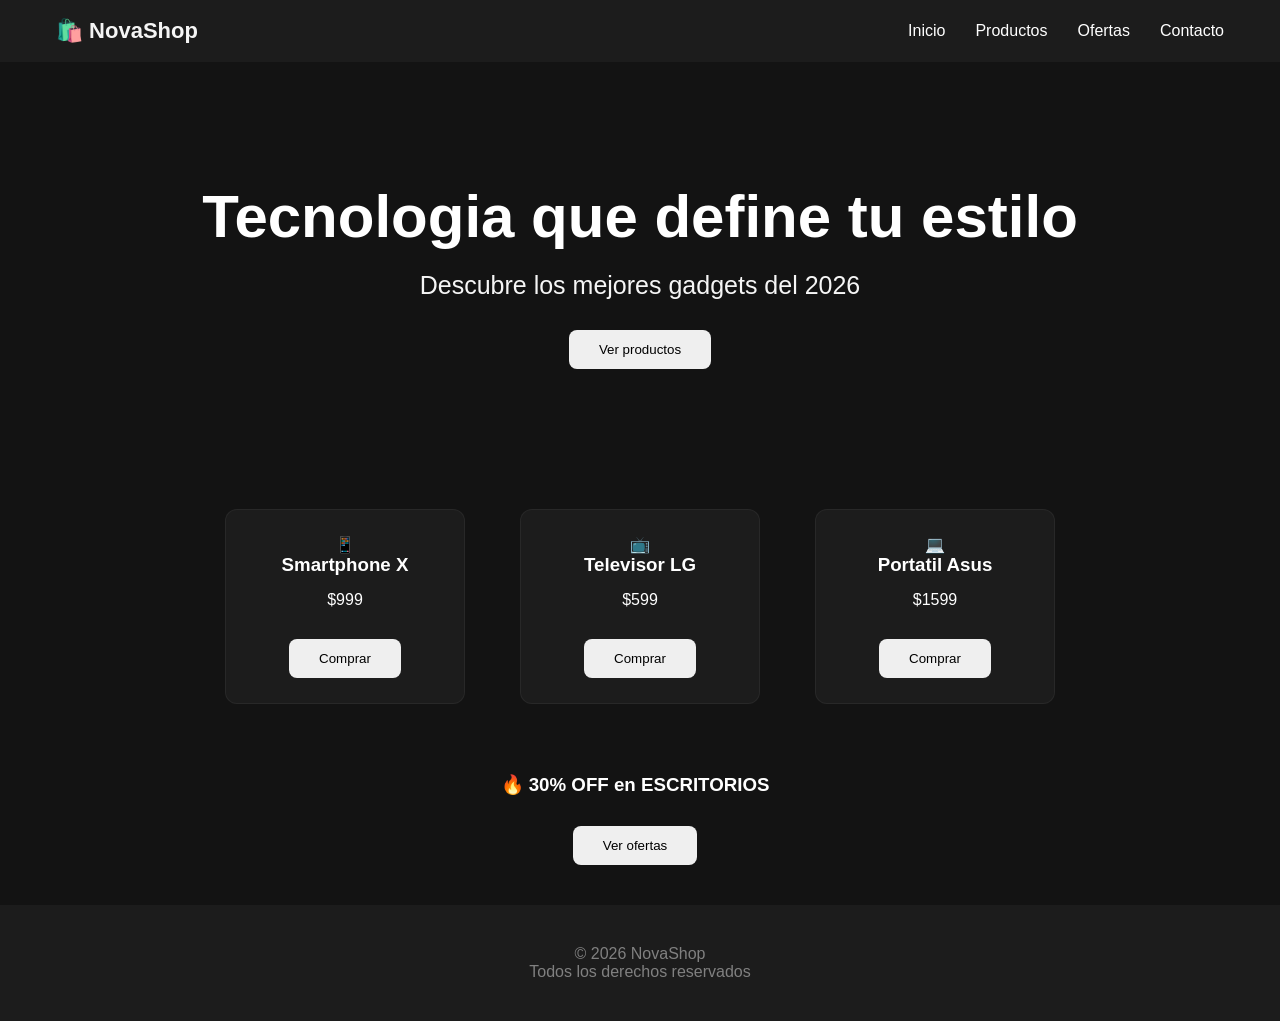
==== src/NovaShop/index.html @ a648fef4 "Add files via upload" ====
<!DOCTYPE html>
<html>
    <head>
        <title>NovaShop</title>
        <link rel="stylesheet" href="styles.css">
    </head>
    <body>
        <header class="navbar">
            <div class="logo">🛍️ NovaShop</div>
            
            <nav class="links">
                <a href="#">Inicio</a>
                <a href="#">Productos</a>
                <a href="#">Ofertas</a>
                <a href="#">Contacto</a>
            </nav>
        </header>

            <section class="hero">
                <h1>Tecnologia que define tu estilo</h1>
                <p>Descubre los mejores gadgets del 2026</p>
                <button>Ver productos</button>
            </section>
            
            <section class="cards">
                <div class="card">
                    <p>📱</p>
                    <h3>Smartphone X</h3>
                    <p>$999</p>
                    <button>Comprar</button>
                </div>

                <div class="card">
                    <p>📺</p>
                    <h3>Televisor LG</h3>
                    <p>$599</p>
                    <button>Comprar</button>
                </div>

                <div class="card">
                    <p>💻</p>
                    <h3>Portatil Asus</h3>
                    <p>$1599</p>
                    <button>Comprar</button>
                </div>
            </section>

            <section class="promo">
                <h3>🔥 30% OFF en ESCRITORIOS</h3>
                <button>Ver ofertas</button>
            </section>

            <footer>
                <p>© 2026 NovaShop</p>
                <p>Todos los derechos reservados</p>
            </footer>
    </body>
</html>
---- src/NovaShop/styles.css ----
* {
    margin: 0;
    padding: 0;
    box-sizing: border-box;
}

body {
    font-family: Arial, sans-serif;
    background: #131313;
    color: white;
}

.navbar {
    display: flex;
    justify-content: space-between;
    align-items: center;
    padding: 18px 56px;
    background: #1c1c1c;
}

.logo {
    color: whitesmoke;
    font-size: 22px;
    font-weight: Bold;
    transition: 0.3s;
}

.logo:hover {
    color: red;
}



.links {
    display: flex;
    gap: 30px;
}

.links a{
    text-decoration: none;
    color: white;
    transition: 0.3s;
}

.links a:hover {
    color: Red;
}

.hero {
    text-align: center;
    padding: 120px 20px 80px;
    margin: auto;
}

.hero h1 {
    font-size: 60px;
    color: white;
    margin-bottom: 20px;
}

.hero p {
    font-size: 25px;
    color: whitesmoke;
}

button {
    margin-top: 30px;
    padding: 12px 30px;
    border-radius: 8px;
    border: none;
    color: black;
    cursor: pointer;
    transition: 0.3s;
}

button:hover {
    background: red;
}

.cards {
    display: flex;
    justify-content: center;
    gap: 55px;
    padding: 60px 20px;
}

.card p {
    margin-top: 15px;
}
.card {
    background: #1c1c1c;
    padding: 10px 25px 25px 25px;
    width: 240px;
    border-radius: 12px;
    text-align: center;
    transition: 0.3s;
    border: 1px solid rgba(255,255,255,0.05);
}

.card:hover {
    transform: translateY(-5px);
    border-color: red;
}

.promo {
    padding: 10px 20px 40px 10px;
    text-align: center;
}

footer {
    text-align: center;
    padding: 40px;
    background: #1c1c1c;
    color: gray;
}
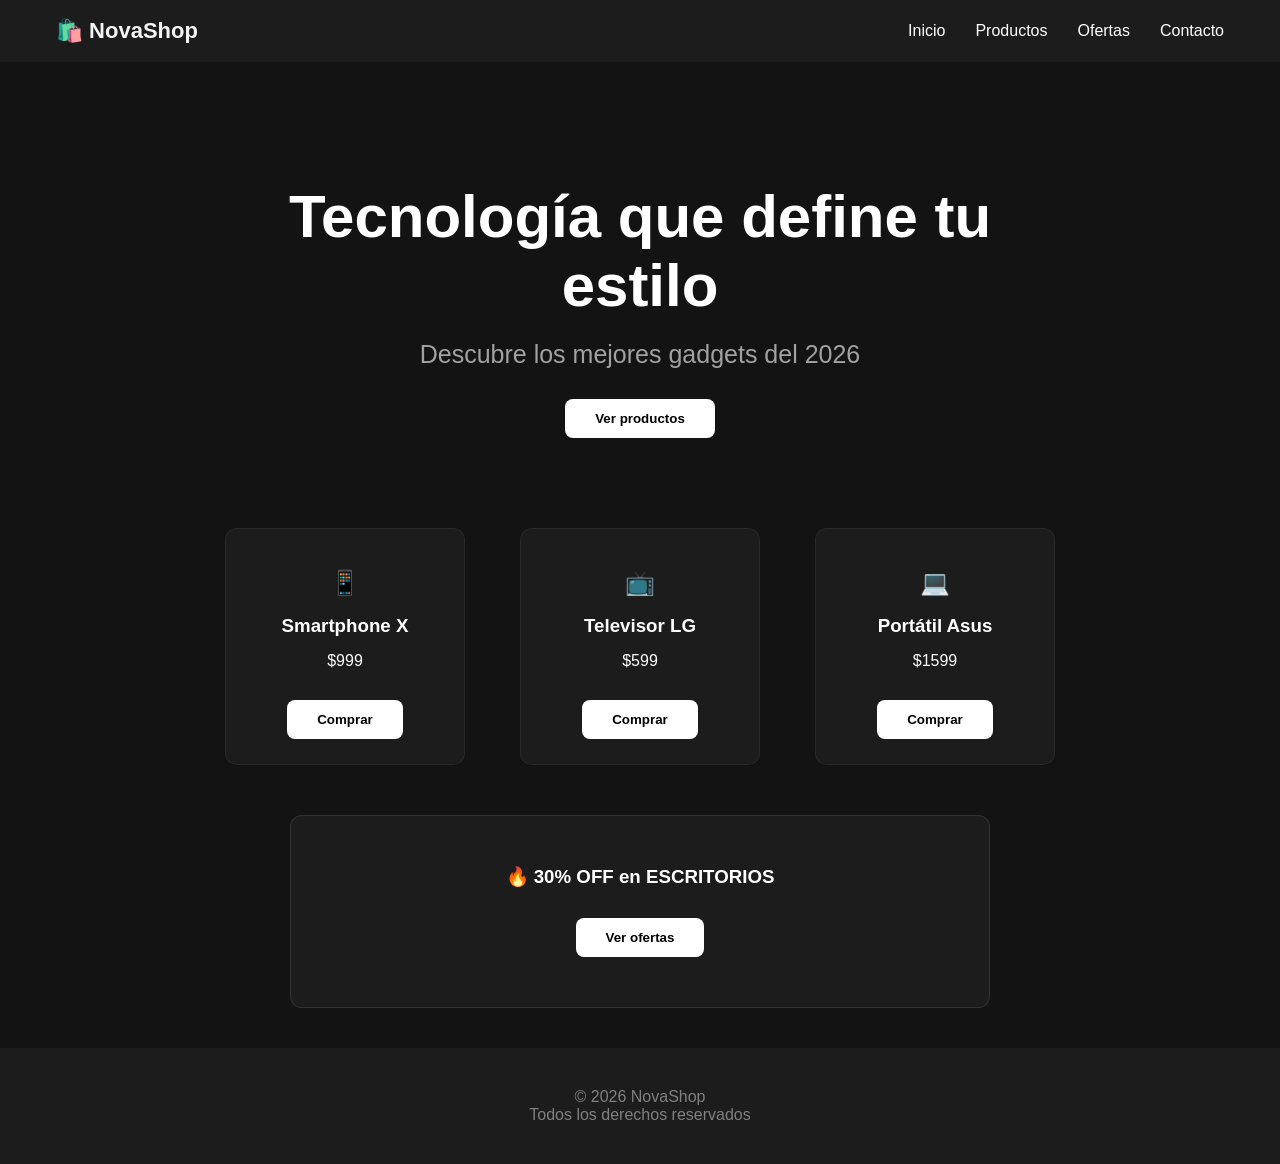
==== commit cbd2143b: "Add files via upload" ====
--- a/src/NovaShop/index.html
+++ b/src/NovaShop/index.html
@@ -9,37 +9,37 @@
             <div class="logo">🛍️ NovaShop</div>
             
             <nav class="links">
-                <a href="#">Inicio</a>
-                <a href="#">Productos</a>
-                <a href="#">Ofertas</a>
-                <a href="#">Contacto</a>
+                <a href="index.html">Inicio</a>
+                <a href="productos.html">Productos</a>
+                <a href="ofertas.html">Ofertas</a>
+                <a href="contacto.html">Contacto</a>
             </nav>
         </header>
-
+        <main>
             <section class="hero">
-                <h1>Tecnologia que define tu estilo</h1>
+                <h1>Tecnología que define tu estilo</h1>
                 <p>Descubre los mejores gadgets del 2026</p>
                 <button>Ver productos</button>
             </section>
             
             <section class="cards">
                 <div class="card">
-                    <p>📱</p>
+                    <p class="emojis">📱</p>
                     <h3>Smartphone X</h3>
                     <p>$999</p>
                     <button>Comprar</button>
                 </div>
 
                 <div class="card">
-                    <p>📺</p>
+                    <p class="emojis">📺</p>
                     <h3>Televisor LG</h3>
                     <p>$599</p>
                     <button>Comprar</button>
                 </div>
 
                 <div class="card">
-                    <p>💻</p>
-                    <h3>Portatil Asus</h3>
+                    <p class="emojis">💻</p>
+                    <h3>Portátil Asus</h3>
                     <p>$1599</p>
                     <button>Comprar</button>
                 </div>
@@ -49,10 +49,10 @@
                 <h3>🔥 30% OFF en ESCRITORIOS</h3>
                 <button>Ver ofertas</button>
             </section>
-
-            <footer>
+        </main>
+        <footer>
                 <p>© 2026 NovaShop</p>
                 <p>Todos los derechos reservados</p>
-            </footer>
+        </footer>
     </body>
 </html>
--- a/src/NovaShop/styles.css
+++ b/src/NovaShop/styles.css
@@ -1,3 +1,5 @@
+/* CSS del index.html */
+
 * {
     margin: 0;
     padding: 0;
@@ -21,15 +23,13 @@
 .logo {
     color: whitesmoke;
     font-size: 22px;
-    font-weight: Bold;
+    font-weight: bold;
     transition: 0.3s;
 }
 
 .logo:hover {
-    color: red;
-}
-
-
+    color: #ef4444;
+}
 
 .links {
     display: flex;
@@ -43,13 +43,14 @@
 }
 
 .links a:hover {
-    color: Red;
+    color: #ef4444;
 }
 
 .hero {
     text-align: center;
     padding: 120px 20px 80px;
     margin: auto;
+    max-width: 800px;
 }
 
 .hero h1 {
@@ -60,7 +61,7 @@
 
 .hero p {
     font-size: 25px;
-    color: whitesmoke;
+    color: #a1a1a1;
 }
 
 button {
@@ -71,17 +72,19 @@
     color: black;
     cursor: pointer;
     transition: 0.3s;
+    background: white;
+    font-weight: 600;
 }
 
 button:hover {
-    background: red;
+    background: #ef4444;
 }
 
 .cards {
     display: flex;
     justify-content: center;
     gap: 55px;
-    padding: 60px 20px;
+    padding: 10px 20px;
 }
 
 .card p {
@@ -89,22 +92,39 @@
 }
 .card {
     background: #1c1c1c;
-    padding: 10px 25px 25px 25px;
+    padding: 25px;
     width: 240px;
     border-radius: 12px;
     text-align: center;
     transition: 0.3s;
     border: 1px solid rgba(255,255,255,0.05);
+    cursor: pointer;
 }
 
 .card:hover {
     transform: translateY(-5px);
-    border-color: red;
+    border-color: #ef4444;
+}
+
+.emojis {
+    margin-bottom: 18px;
+    font-size: 24px;
 }
 
 .promo {
-    padding: 10px 20px 40px 10px;
-    text-align: center;
+    background: #1c1c1c;
+    border: 1px solid rgba(255,255,255,0.1);
+    padding: 50px;
+    text-align: center;
+    border-radius: 12px;
+    margin: 40px auto;
+    transition: 0.3s;
+    max-width: 700px;
+}
+
+.promo:hover {
+    transform: translateY(-5px);
+    border-color: #ef4444;
 }
 
 footer {
@@ -112,4 +132,93 @@
     padding: 40px;
     background: #1c1c1c;
     color: gray;
+}
+
+/* CSS del index.html */
+
+/* CSS del productos.html */
+
+.h1_productos {
+    text-align: center;
+    padding: 60px;
+    font-size: 55px;
+}
+
+.productos-grid {
+    display: flex;
+    flex-wrap: wrap;
+    justify-content: center;
+    gap: 60px;
+    padding: 40px;
+}
+
+.oferta {
+    background: black;
+    padding: 80px 40px;
+    text-align: center;
+    margin: 80px auto;
+    max-width: 900px;
+    border-radius: 16px;
+    position: relative;
+    overflow: hidden;
+}
+
+/* Glow rojo suave */
+.oferta::before {
+    content: "";
+    position: absolute;
+    inset: 0;
+    background: radial-gradient(circle, rgba(239,68,68,0.15), transparent 70%);
+    opacity: 0.6;
+}
+
+/* Para que el contenido quede encima */
+.oferta * {
+    position: relative;
+}
+
+/* Badge arriba */
+.badge {
+    color: #ef4444;
+    font-weight: bold;
+    margin-bottom: 15px;
+    letter-spacing: 2px;
+}
+
+/* Título grande */
+.oferta h2 {
+    font-size: 40px;
+    margin-bottom: 15px;
+}
+
+/* Descripción */
+.descripcion {
+    color: #a1a1a1;
+    font-size: 18px;
+    margin-bottom: 20px;
+}
+
+/* Precio antiguo */
+.precio-antiguo {
+    text-decoration: line-through;
+    color: gray;
+    margin-bottom: 5px;
+}
+
+/* Precio nuevo */
+.precio {
+    font-size: 40px;
+    font-weight: bold;
+    color: #ef4444;
+}
+
+/* Botón */
+.oferta button {
+    margin-top: 25px;
+    font-size: 18px;
+}
+
+.oferta button:hover {
+    background: #ef4444;
+    color: white;
 }
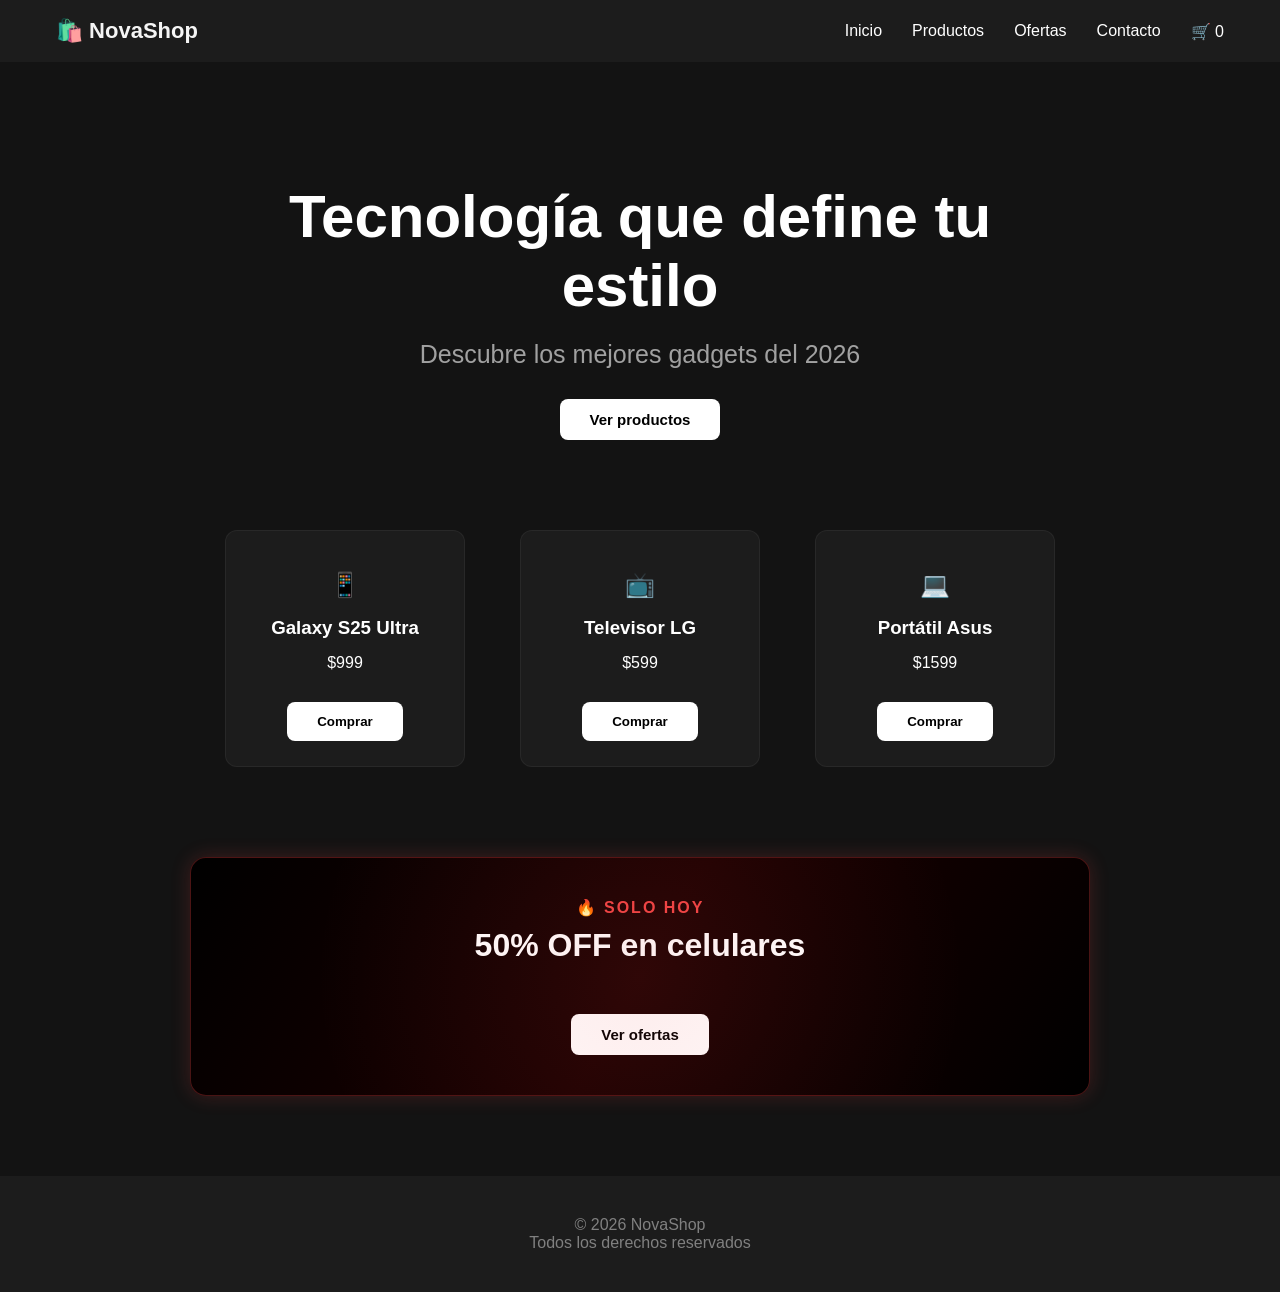
==== commit 6c7a3166: "Add files via upload" ====
--- a/src/NovaShop/index.html
+++ b/src/NovaShop/index.html
@@ -13,46 +13,65 @@
                 <a href="productos.html">Productos</a>
                 <a href="ofertas.html">Ofertas</a>
                 <a href="contacto.html">Contacto</a>
+                <div class="carrito-icono" id="abrirCarrito">
+                    🛒 <span id="contador">0</span>
+                </div>
             </nav>
         </header>
         <main>
             <section class="hero">
                 <h1>Tecnología que define tu estilo</h1>
                 <p>Descubre los mejores gadgets del 2026</p>
-                <button>Ver productos</button>
+                <a href="productos.html" class="btn">Ver productos</a>
             </section>
             
             <section class="cards">
                 <div class="card">
                     <p class="emojis">📱</p>
-                    <h3>Smartphone X</h3>
+                    <h3>Galaxy S25 Ultra</h3>
                     <p>$999</p>
-                    <button>Comprar</button>
+                    <button class="btn-comprar" data-producto="Galaxy S25 Ultra">Comprar</button>
                 </div>
 
                 <div class="card">
                     <p class="emojis">📺</p>
                     <h3>Televisor LG</h3>
                     <p>$599</p>
-                    <button>Comprar</button>
+                    <button class="btn-comprar" data-producto="Televisor LG">Comprar</button>
                 </div>
 
                 <div class="card">
                     <p class="emojis">💻</p>
                     <h3>Portátil Asus</h3>
                     <p>$1599</p>
-                    <button>Comprar</button>
+                    <button class="btn-comprar" data-producto="Portatil Asus">Comprar</button>
                 </div>
             </section>
 
-            <section class="promo">
-                <h3>🔥 30% OFF en ESCRITORIOS</h3>
-                <button>Ver ofertas</button>
+            <section class="promo-banner">
+                <div class="promo-content">
+                    <p class="tag">🔥 SOLO HOY</p>
+                    <h2>50% OFF en celulares</h2>
+                    <a href="ofertas.html" class="btn">Ver ofertas</a>
+                </div>
             </section>
         </main>
         <footer>
                 <p>© 2026 NovaShop</p>
                 <p>Todos los derechos reservados</p>
         </footer>
+        <div class="overlay" id="overlay"></div>
+        <div class="carrito-modal" id="carritoModal">
+            <div class="carrito-header">
+                <h2>Tu carrito</h2>
+                <span id="cerrarCarrito">✖</span>
+            </div>
+            <div id="carritoItems"></div>
+            <div class="carrito-footer">
+                <p>Total productos: <span id="total">0</span></p>
+            </div>
+        </div>
+
+        <script src="script.js"></script>
     </body>
 </html>
--- a/src/NovaShop/styles.css
+++ b/src/NovaShop/styles.css
@@ -34,6 +34,7 @@
 .links {
     display: flex;
     gap: 30px;
+    align-items: center;
 }
 
 .links a{
@@ -62,6 +63,24 @@
 .hero p {
     font-size: 25px;
     color: #a1a1a1;
+}
+
+.btn {
+    display: inline-block;
+    font-size: 15px;
+    margin-top: 30px;
+    padding: 12px 30px;
+    border-radius: 8px;
+    background: white;
+    color: black;
+    text-decoration: none;
+    font-weight: 600;
+    transition: 0.3s;
+}
+
+.btn:hover {
+    background: #ef4444;
+    color: white;
 }
 
 button {
@@ -90,6 +109,7 @@
 .card p {
     margin-top: 15px;
 }
+
 .card {
     background: #1c1c1c;
     padding: 25px;
@@ -111,20 +131,58 @@
     font-size: 24px;
 }
 
-.promo {
-    background: #1c1c1c;
-    border: 1px solid rgba(255,255,255,0.1);
-    padding: 50px;
-    text-align: center;
-    border-radius: 12px;
-    margin: 40px auto;
-    transition: 0.3s;
-    max-width: 700px;
-}
-
-.promo:hover {
+.promo-banner {
+    margin: 80px auto;
+    max-width: 900px;
+    padding: 40px;
+    border-radius: 16px;
+
+    background: linear-gradient(
+        120deg,
+        #000,
+        #1a0000,
+        #000
+    );
+
+    border: 1px solid rgba(239,68,68,0.3);
+    box-shadow: 0 0 20px rgba(239,68,68,0.2);
+
+    position: relative;
+    overflow: hidden;
+    text-align: center;
+    transition: 0.3s;
+}
+
+.promo-banner::before {
+    content: "";
+    position: absolute;
+    inset: 0;
+    background: radial-gradient(circle, rgba(239,68,68,0.2), transparent 70%);
+    opacity: 0.5;
+    pointer-events: none;
+}
+
+
+.promo.content {
+    position: relative;
+}
+
+.tag {
+    color: #ef4444;
+    font-weight: bold;
+    letter-spacing: 2px;
+    margin-bottom: 10px;
+}
+
+.promo-banner h2 {
+    font-size: 32px;
+    margin-bottom: 20px;
+}
+
+.promo-banner:hover {
     transform: translateY(-5px);
-    border-color: #ef4444;
+    box-shadow: 0 0 30px rgba(239,68,68,0.3);
+    transition: all 0.3s ease;
 }
 
 footer {
@@ -136,7 +194,7 @@
 
 /* CSS del index.html */
 
-/* CSS del productos.html */
+/* CSS de productos.html */
 
 .h1_productos {
     text-align: center;
@@ -161,6 +219,12 @@
     border-radius: 16px;
     position: relative;
     overflow: hidden;
+    transition: 0.3s;
+}
+
+.oferta:hover {
+    transform: translateY(-5px);
+    box-shadow: 0px 0px 6px white;
 }
 
 /* Glow rojo suave */
@@ -221,4 +285,440 @@
 .oferta button:hover {
     background: #ef4444;
     color: white;
-}+}
+
+/* CSS de productos.html */
+
+/* CSS de ofertas.html */
+
+.titulo-ofertas {
+    font-size: 50px;
+    text-align: center;
+    background: linear-gradient(
+        135deg,
+        #000000,
+        #1a1a1a,
+        #3b0000
+    );
+    padding: 60px;
+}
+
+.oferta-principal1 {
+        background: linear-gradient(
+        135deg,
+        #000000,
+        #1a1a1a,
+        #3b0000
+    );
+    padding: 80px 40px;
+    text-align: center;
+    margin: 60px auto;
+    max-width: 900px;
+    border-radius: 16px;
+    position: relative;
+    overflow: hidden;
+    transition: 0.3s;
+}
+
+.oferta-principal1:hover {
+    transform: translateY(-5px);
+    box-shadow: 0px 0px 6px white;
+}
+
+.oferta-principal1 h2 {
+    font-size: 35px;
+    margin-bottom: 25px;
+}
+
+.description {
+    font-size: 16px;
+    font-weight: bold;
+    margin-bottom: 15px;
+}
+
+.precio-antiguo {
+    margin-bottom: 15px;
+}
+
+.precio-nuevo {
+    font-size: 45px;
+    font-weight: bold;
+    color: #ef4444;
+}
+
+.oferta-principal2 {
+        background: linear-gradient(
+        135deg,
+        #000000,
+        #1a1a1a,
+        #3b0000
+    );
+    padding: 80px 40px;
+    text-align: center;
+    margin: 60px auto;
+    max-width: 900px;
+    border-radius: 16px;
+    position: relative;
+    overflow: hidden;
+    transition: 0.3s;
+}
+
+.oferta-principal2:hover {
+    transform: translateY(-5px);
+    box-shadow: 0px 0px 6px white;
+}
+
+.oferta-principal2 h2 {
+    font-size: 35px;
+    margin-bottom: 25px;
+}
+
+.titulo-secundarias {
+    text-align: center;
+    background: linear-gradient(
+        to right,
+        #131313,
+        #1c1c1c,
+        #131313
+    );
+    padding: 60px;
+    margin: 40px 0 40px 0;
+}
+
+.titulo-secundarias h2 {
+    font-size: 40px;
+}
+
+.oferta-secundaria {
+    display: flex;
+    justify-content: center;
+    gap: 90px;
+    padding: 15px 30px;
+}
+
+.oferta-card {
+    background: #1c1c1c;
+    padding: 25px;
+    width: 240px;
+    border-radius: 12px;
+    text-align: center;
+    transition: 0.3s;
+    border: 1px solid rgba(255,255,255,0.05);
+    cursor: pointer;
+}
+
+.oferta-card:hover {
+    transform: translateY(-5px);
+    border-color: #ef4444;
+}
+
+.oferta-card p {
+    margin-bottom: 15px;
+}
+
+.oferta-card button {
+    margin-top: 10px;
+}
+
+.oferta-card .precio-antiguo {
+    margin: 10px;
+}
+
+.titulo-flash {
+    text-align: center;
+    background: linear-gradient(
+        120deg,
+        #000 0%,
+        #1a0000 40%,
+        #000 100%
+    );
+    
+    border: 1px solid #ef4444;
+    box-shadow: 0 0 20px rgba(239,68,68,0.4);
+    padding: 60px;
+    margin: 40px 0 40px 0;
+    animation: glow 1.5s ease-in-out infinite alternate;
+}
+
+@keyframes glow {
+    from {
+        box-shadow: 0 0 10px rgba(239,68,68,0.2);
+    }
+    to {
+        box-shadow: 0 0 30px rgba(239,68,68,0.4);
+    }
+
+}
+
+.titulo-flash h2 {
+    font-size: 40px;
+    margin-bottom: 20px;
+}
+
+.titulo-flash p {
+    font-size: 16px;
+    font-weight: bold;
+}
+
+.oferta-flash {
+    display: flex;
+    justify-content: center;
+    gap: 90px;
+    padding: 15px 30px;
+}
+
+.ofertas-flash {
+    background: radial-gradient(circle at 20% 30%, rgba(239,68,68,0.25), transparent 40%),
+                radial-gradient(circle at 80% 70%, rgba(239,68,68,0.15), transparent 50%),
+                #000;
+    border: 1px solid rgba(239,68,68,0.3);
+    box-shadow: 0 0 25px rgba(239,68,68,0.2);
+    padding: 40px;
+    width: 240px;
+    border-radius: 12px;
+    text-align: center;
+    transition: 0.3s;
+    border: 1px solid rgba(255,255,255,0.05);
+    cursor: pointer;
+    margin-bottom: 30px;
+}
+
+.ofertas-flash:hover {
+    transform: translateY(-5px);
+}
+
+.ofertas-flash h3{
+    margin-bottom: 20px;
+    color: #ef4444;
+}
+
+
+/* CSS de ofertas.html */
+
+/* CSS de contacto.html */
+
+.contact-hero {
+    text-align: center;
+    padding: 100px 20px 60px;
+}
+
+.contact-hero h1 {
+    font-size: 50px;
+    margin-bottom: 10px;
+}
+
+.contact-hero p {
+    color: #a1a1a1;
+}
+
+.contact-container {
+    display: flex;
+    justify-content: center;
+    gap: 60px;
+    padding: 60px 40px;
+    max-width: 1100px;
+    margin: auto;
+}
+
+.contact-info {
+    background: rgba(28,28,28,0.6);
+    padding: 40px;
+    border-radius: 16px;
+    width: 300px;
+    backdrop-filter: blur(10px);
+    border: 1px solid rgba(255,255,255,0.05);
+}
+
+.contact-info h2 {
+    margin-bottom: 20px;
+}
+
+.contact-info p {
+    color: #a1a1a1;
+    margin-bottom: 10px;
+}
+
+.contact-form {
+    flex: 1;
+    background: rgba(28,28,28,0.6);
+    padding: 40px;
+    border-radius: 16px;
+    backdrop-filter: blur(10px);
+    border: 1px solid rgba(255,255,255,0.05);
+}
+
+.contact-form h2 {
+    margin-bottom: 30px;
+}
+
+.input-group {
+    position: relative;
+    margin-bottom: 25px;
+}
+
+.input-group input,
+.input-group textarea {
+    width: 100%;
+    padding: 14px;
+    background: transparent;
+    border: 1px solid rgba(255,255,255,0.1);
+    border-radius: 8px;
+    color: white;
+    outline: none;
+}
+
+.input-group label {
+    position: absolute;
+    top: 50%;
+    left: 14px;
+    transform: translateY(-65%);
+    color: #a1a1a1;
+    font-size: 14px;
+    pointer-events: none;
+    transition: 0.3s;
+    padding: 0 5px;
+}
+
+.input-group input:focus + label,
+.input-group textarea:focus + label,
+.input-group input:valid + label,
+.input-group textarea:valid + label {
+    top: -8px;
+    font-size: 12px;
+    color: #ef4444;
+}
+
+.contact-form textarea {
+    height: 120px;
+    resize: none;
+}
+
+.contact-form button {
+    width: 100%;
+    padding: 14px;
+    border-radius: 10px;
+    border: none;
+    background: white;
+    color: black;
+    font-weight: bold;
+    cursor: pointer;
+    transition: 0.3s;
+}
+
+.contact-form button:hover {
+    background: #ef4444;
+    color: white;
+    box-shadow: 0 0 20px rgba(239,68,68,0.4);
+}
+
+/* CSS de contacto.html */
+
+/* CSS del carrito */
+
+.overlay {
+    position: fixed;
+    inset: 0;
+    background: rgba(0,0,0,0.6);
+    backdrop-filter: blur(6px);
+    opacity: 0;
+    pointer-events: none;
+    transition: 0.3s;
+    z-index: 999;
+}
+
+.overlay.activo {
+    opacity: 1;
+    pointer-events: all;
+}
+
+.carrito-icono {
+    transition: 0.3s;
+    cursor: pointer;
+}
+
+.carrito-icono:hover {
+    background: #ef4444;
+    border-radius: 4px;
+    padding: 8px;
+}
+
+.carrito-modal {
+    position: fixed;
+    top: 50%;
+    left: 50%;
+    transform: translate(-50%, -60%) scale(0.9);
+    width: 400px;
+    max-height: 80vh;
+    background: #111;
+    border-radius: 16px;
+    padding: 20px;
+    opacity: 0;
+    transition: 0.3s;
+    z-index: 1000;
+    display: flex;
+    flex-direction: column;
+}
+
+.carrito-modal.activo {
+    opacity: 1;
+    transform: translate(-50%, -50%) scale(1);
+}
+
+.carrito-header {
+    display: flex;
+    justify-content: space-between;
+    align-items: center;
+    margin-bottom: 15px;
+}
+
+.carrito-header span {
+    cursor: pointer;
+    font-size: 18px;
+}
+
+#carritoItems {
+    flex: 1;
+    overflow-y: auto;
+}
+
+.item {
+    display: flex;
+    justify-content: space-between;
+    background: #1c1c1c;
+    padding: 12px;
+    border-radius: 10px;
+    margin-bottom: 10px;
+    align-items: center;
+    transition: 0.2s;
+}
+
+.item:hover {
+    border: 1px solid #ef4444;
+}
+
+.item button {
+    display: flex;
+    align-items: center;
+    justify-content: center;
+    height: 30px;
+    width: 30px;
+    font-size: 16px;
+    background: none;
+    border: none;
+    color: #ef4444;
+    cursor: pointer;
+}
+
+.item button {
+    margin-top: 0;
+}
+
+
+.carrito-footer {
+    border-top: 1px solid #333;
+    padding-top: 10px;
+    text-align: center;
+    margin-top: 10px;
+}
+
+/* CSS del carrito */
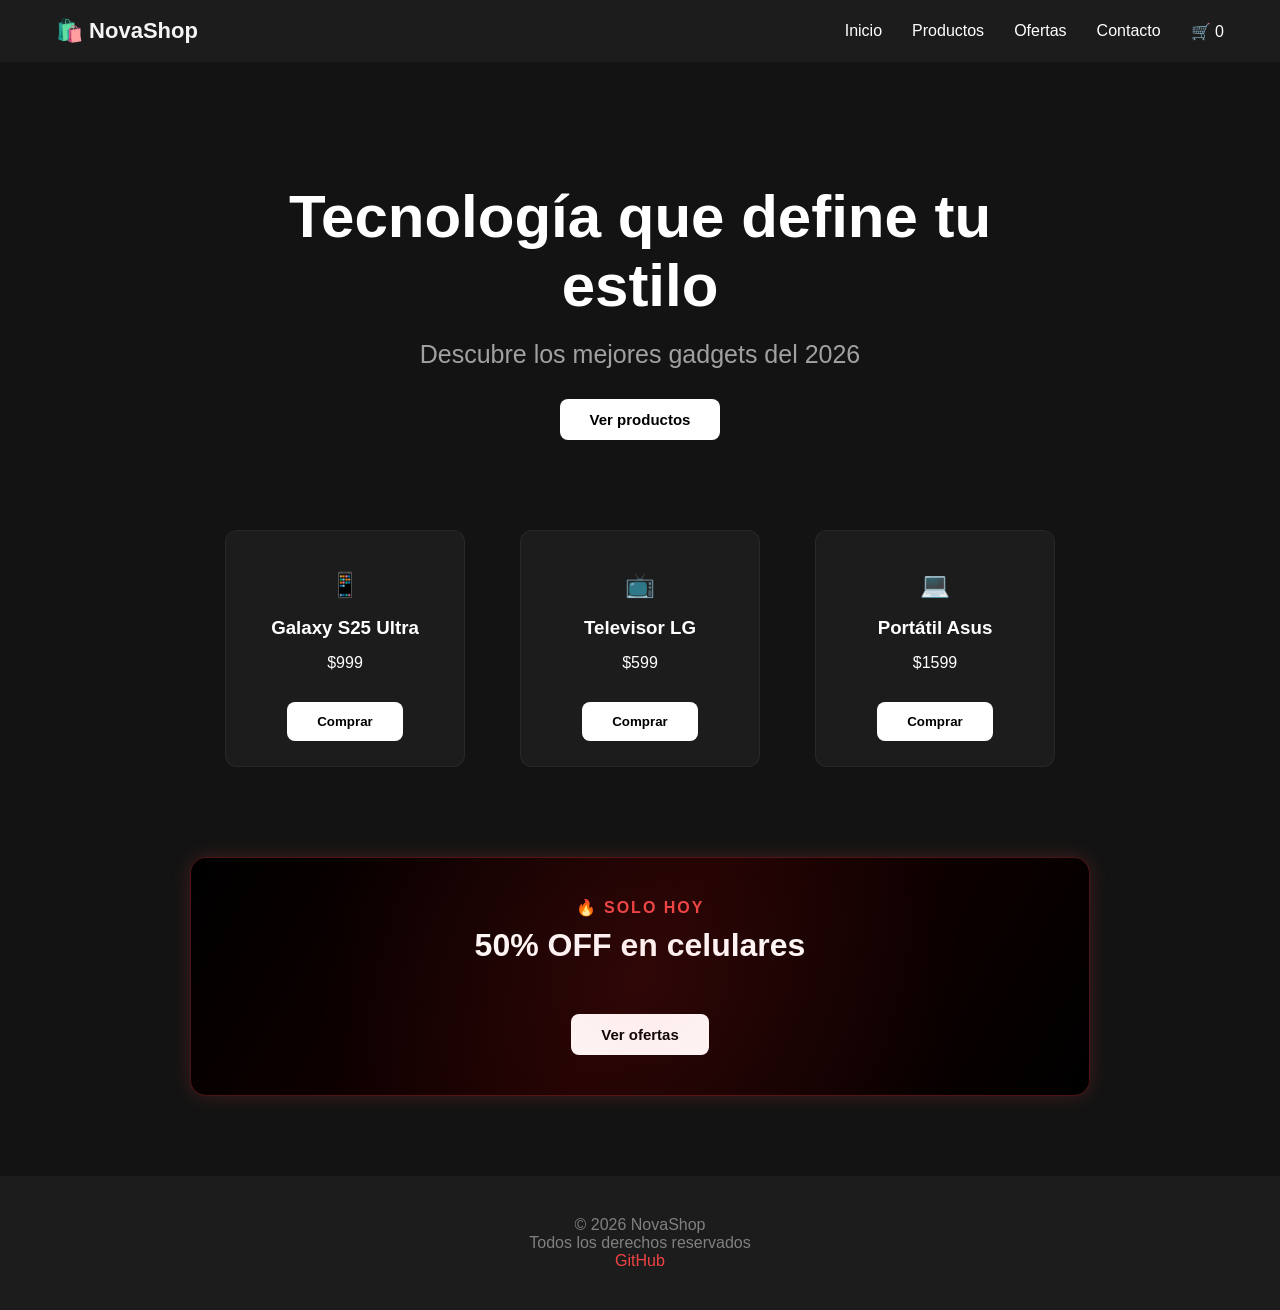
==== commit 5511dbf0: "Update index.html" ====
--- a/src/NovaShop/index.html
+++ b/src/NovaShop/index.html
@@ -3,20 +3,36 @@
     <head>
         <title>NovaShop</title>
         <link rel="stylesheet" href="styles.css">
+        <meta name="viewport" content="width=device-width,initial-scale=1.0">
     </head>
     <body>
         <header class="navbar">
             <div class="logo">🛍️ NovaShop</div>
-            
             <nav class="links">
                 <a href="index.html">Inicio</a>
                 <a href="productos.html">Productos</a>
                 <a href="ofertas.html">Ofertas</a>
                 <a href="contacto.html">Contacto</a>
-                <div class="carrito-icono" id="abrirCarrito">
-                    🛒 <span id="contador">0</span>
+            
+                <div class="carrito">
+                    <div class="carrito-icono" id="abrirCarrito">
+                        🛒 <span id="contador">0</span>
+                    </div>
+                    <div class="carrito-dropdown" id="carritoDropdown">
+                        <div class="carrito-header">
+                            <h3>Carrito</h3>
+                            <span id="cerrarCarrito">✖</span>
+                        </div>
+                    
+                        <div id="carritoItems"></div>
+                    
+                        <div class="carrito-footer">
+                            <p>Total: <span id="total">$0</span></p>
+                            <button class="btn-pagar">Ir a pagar</button>
+                        </div>
+                    </div>
                 </div>
-            </nav>
+            </nav>    
         </header>
         <main>
             <section class="hero">
@@ -30,21 +46,21 @@
                     <p class="emojis">📱</p>
                     <h3>Galaxy S25 Ultra</h3>
                     <p>$999</p>
-                    <button class="btn-comprar" data-producto="Galaxy S25 Ultra">Comprar</button>
+                    <button class="btn-comprar" data-nombre="Galaxy S25 Ultra" data-precio="999">Comprar</button>
                 </div>
 
                 <div class="card">
                     <p class="emojis">📺</p>
                     <h3>Televisor LG</h3>
                     <p>$599</p>
-                    <button class="btn-comprar" data-producto="Televisor LG">Comprar</button>
+                    <button class="btn-comprar" data-nombre="Televisor LG" data-precio="599">Comprar</button>
                 </div>
 
                 <div class="card">
                     <p class="emojis">💻</p>
                     <h3>Portátil Asus</h3>
                     <p>$1599</p>
-                    <button class="btn-comprar" data-producto="Portatil Asus">Comprar</button>
+                    <button class="btn-comprar" data-nombre="Portatil Asus" data-precio="1599">Comprar</button>
                 </div>
             </section>
 
@@ -57,21 +73,10 @@
             </section>
         </main>
         <footer>
-                <p>© 2026 NovaShop</p>
-                <p>Todos los derechos reservados</p>
+            <p>© 2026 NovaShop</p>
+            <p>Todos los derechos reservados</p>
+            <a href="https://github.com/Andres-2201/Proyecto">GitHub</a>
         </footer>
-        <div class="overlay" id="overlay"></div>
-        <div class="carrito-modal" id="carritoModal">
-            <div class="carrito-header">
-                <h2>Tu carrito</h2>
-                <span id="cerrarCarrito">✖</span>
-            </div>
-            <div id="carritoItems"></div>
-            <div class="carrito-footer">
-                <p>Total productos: <span id="total">0</span></p>
-            </div>
-        </div>
-
         <script src="script.js"></script>
     </body>
-</html>+</html>
--- a/src/NovaShop/styles.css
+++ b/src/NovaShop/styles.css
@@ -1,290 +1,284 @@
 /* CSS del index.html */
 
 * {
-    margin: 0;
-    padding: 0;
-    box-sizing: border-box;
+margin: 0;
+padding: 0;
+box-sizing: border-box;
 }
 
 body {
-    font-family: Arial, sans-serif;
-    background: #131313;
-    color: white;
+font-family: Arial, sans-serif;
+background: #131313;
+color: white;
 }
 
 .navbar {
-    display: flex;
-    justify-content: space-between;
-    align-items: center;
-    padding: 18px 56px;
-    background: #1c1c1c;
+display: flex;
+justify-content: space-between;
+align-items: center;
+padding: 18px 56px;
+background: #1c1c1c;
 }
 
 .logo {
-    color: whitesmoke;
-    font-size: 22px;
-    font-weight: bold;
-    transition: 0.3s;
+color: whitesmoke;
+font-size: 22px;
+font-weight: bold;
+transition: 0.3s;
+
 }
 
 .logo:hover {
+color: #ef4444;
+}
+
+.links {
+display: flex;
+gap: 30px;
+align-items: center;
+}
+
+.links a{
+text-decoration: none;
+color: white;
+transition: 0.3s;
+}
+
+.links a:hover {
+color: #ef4444;
+}
+
+.hero {
+text-align: center;
+padding: 120px 20px 80px;
+margin: auto;
+max-width: 800px;
+}
+
+.hero h1 {
+font-size: 60px;
+color: white;
+margin-bottom: 20px;
+}
+
+.hero p {
+font-size: 25px;
+color: #a1a1a1;
+}
+
+.btn {
+display: inline-block;
+font-size: 15px;
+margin-top: 30px;
+padding: 12px 30px;
+border-radius: 8px;
+background: white;
+color: black;
+text-decoration: none;
+font-weight: 600;
+transition: 0.3s;
+}
+
+.btn:hover {
+background: #ef4444;
+color: white;
+}
+
+button {
+margin-top: 30px;
+padding: 12px 30px;
+border-radius: 8px;
+border: none;
+color: black;
+cursor: pointer;
+transition: 0.3s;
+background: white;
+font-weight: 600;
+}
+
+button:hover {
+background: #ef4444;
+}
+
+.cards {
+display: flex;
+justify-content: center;
+gap: 55px;
+padding: 10px 20px;
+}
+
+.card p {
+margin-top: 15px;
+}
+
+.card {
+background: #1c1c1c;
+padding: 25px;
+width: 240px;
+border-radius: 12px;
+text-align: center;
+transition: 0.3s;
+border: 1px solid rgba(255,255,255,0.05);
+cursor: pointer;
+}
+
+.card:hover {
+transform: translateY(-5px);
+border-color: #ef4444;
+}
+
+.emojis {
+margin-bottom: 18px;
+font-size: 24px;
+}
+
+.promo-banner {
+margin: 80px auto;
+max-width: 900px;
+padding: 40px;
+border-radius: 16px;
+background: linear-gradient(
+    120deg,
+    #000,
+    #1a0000,
+    #000
+);
+border: 1px solid rgba(239,68,68,0.3);
+box-shadow: 0 0 20px rgba(239,68,68,0.2);
+position: relative;
+overflow: hidden;
+text-align: center;
+transition: 0.3s;
+}
+
+.promo-banner::before {
+content: "";
+position: absolute;
+inset: 0;
+background: radial-gradient(circle, rgba(239,68,68,0.2), transparent 70%);
+opacity: 0.5;
+pointer-events: none;
+}
+
+.promo.content {
+position: relative;
+}
+
+.tag {
+color: #ef4444;
+font-weight: bold;
+letter-spacing: 2px;
+margin-bottom: 10px;
+}
+
+.promo-banner h2 {
+font-size: 32px;
+margin-bottom: 20px;
+}
+
+.promo-banner:hover {
+transform: translateY(-5px);
+box-shadow: 0 0 30px rgba(239,68,68,0.3);
+transition: all 0.3s ease;
+}
+
+footer {
+text-align: center;
+padding: 40px;
+background: #1c1c1c;
+color: gray;
+}
+
+footer a {
+    text-decoration: none;
     color: #ef4444;
 }
 
-.links {
-    display: flex;
-    gap: 30px;
-    align-items: center;
-}
-
-.links a{
-    text-decoration: none;
-    color: white;
-    transition: 0.3s;
-}
-
-.links a:hover {
-    color: #ef4444;
-}
-
-.hero {
-    text-align: center;
-    padding: 120px 20px 80px;
-    margin: auto;
-    max-width: 800px;
-}
-
-.hero h1 {
-    font-size: 60px;
-    color: white;
-    margin-bottom: 20px;
-}
-
-.hero p {
-    font-size: 25px;
-    color: #a1a1a1;
-}
-
-.btn {
-    display: inline-block;
-    font-size: 15px;
-    margin-top: 30px;
-    padding: 12px 30px;
-    border-radius: 8px;
-    background: white;
-    color: black;
-    text-decoration: none;
-    font-weight: 600;
-    transition: 0.3s;
-}
-
-.btn:hover {
-    background: #ef4444;
-    color: white;
-}
-
-button {
-    margin-top: 30px;
-    padding: 12px 30px;
-    border-radius: 8px;
-    border: none;
-    color: black;
-    cursor: pointer;
-    transition: 0.3s;
-    background: white;
-    font-weight: 600;
-}
-
-button:hover {
-    background: #ef4444;
-}
-
-.cards {
-    display: flex;
-    justify-content: center;
-    gap: 55px;
-    padding: 10px 20px;
-}
-
-.card p {
-    margin-top: 15px;
-}
-
-.card {
-    background: #1c1c1c;
-    padding: 25px;
-    width: 240px;
-    border-radius: 12px;
-    text-align: center;
-    transition: 0.3s;
-    border: 1px solid rgba(255,255,255,0.05);
-    cursor: pointer;
-}
-
-.card:hover {
-    transform: translateY(-5px);
-    border-color: #ef4444;
-}
-
-.emojis {
-    margin-bottom: 18px;
-    font-size: 24px;
-}
-
-.promo-banner {
-    margin: 80px auto;
-    max-width: 900px;
-    padding: 40px;
-    border-radius: 16px;
-
-    background: linear-gradient(
-        120deg,
-        #000,
-        #1a0000,
-        #000
-    );
-
-    border: 1px solid rgba(239,68,68,0.3);
-    box-shadow: 0 0 20px rgba(239,68,68,0.2);
-
-    position: relative;
-    overflow: hidden;
-    text-align: center;
-    transition: 0.3s;
-}
-
-.promo-banner::before {
-    content: "";
-    position: absolute;
-    inset: 0;
-    background: radial-gradient(circle, rgba(239,68,68,0.2), transparent 70%);
-    opacity: 0.5;
-    pointer-events: none;
-}
-
-
-.promo.content {
-    position: relative;
-}
-
-.tag {
-    color: #ef4444;
-    font-weight: bold;
-    letter-spacing: 2px;
-    margin-bottom: 10px;
-}
-
-.promo-banner h2 {
-    font-size: 32px;
-    margin-bottom: 20px;
-}
-
-.promo-banner:hover {
-    transform: translateY(-5px);
-    box-shadow: 0 0 30px rgba(239,68,68,0.3);
-    transition: all 0.3s ease;
-}
-
-footer {
-    text-align: center;
-    padding: 40px;
-    background: #1c1c1c;
-    color: gray;
-}
-
 /* CSS del index.html */
 
 /* CSS de productos.html */
 
 .h1_productos {
-    text-align: center;
-    padding: 60px;
-    font-size: 55px;
+text-align: center;
+padding: 60px;
+font-size: 55px;
 }
 
 .productos-grid {
-    display: flex;
-    flex-wrap: wrap;
-    justify-content: center;
-    gap: 60px;
-    padding: 40px;
+display: flex;
+flex-wrap: wrap;
+justify-content: center;
+gap: 60px;
+padding: 40px;
 }
 
 .oferta {
-    background: black;
-    padding: 80px 40px;
-    text-align: center;
-    margin: 80px auto;
-    max-width: 900px;
-    border-radius: 16px;
-    position: relative;
-    overflow: hidden;
-    transition: 0.3s;
+background: black;
+padding: 80px 40px;
+text-align: center;
+margin: 80px auto;
+max-width: 900px;
+border-radius: 16px;
+position: relative;
+overflow: hidden;
+transition: 0.3s;
 }
 
 .oferta:hover {
-    transform: translateY(-5px);
-    box-shadow: 0px 0px 6px white;
-}
-
-/* Glow rojo suave */
+transform: translateY(-5px);
+box-shadow: 0px 0px 6px white;
+}
+
 .oferta::before {
-    content: "";
-    position: absolute;
-    inset: 0;
-    background: radial-gradient(circle, rgba(239,68,68,0.15), transparent 70%);
-    opacity: 0.6;
-}
-
-/* Para que el contenido quede encima */
+content: "";
+position: absolute;
+inset: 0;
+background: radial-gradient(circle, rgba(239,68,68,0.15), transparent 70%);
+opacity: 0.6;
+}
+
 .oferta * {
-    position: relative;
-}
-
-/* Badge arriba */
+position: relative;
+}
+
 .badge {
-    color: #ef4444;
-    font-weight: bold;
-    margin-bottom: 15px;
-    letter-spacing: 2px;
-}
-
-/* Título grande */
+color: #ef4444;
+font-weight: bold;
+margin-bottom: 15px;
+letter-spacing: 2px;
+}
+
 .oferta h2 {
-    font-size: 40px;
-    margin-bottom: 15px;
-}
-
-/* Descripción */
+font-size: 40px;
+margin-bottom: 15px;
+}
+
 .descripcion {
-    color: #a1a1a1;
-    font-size: 18px;
-    margin-bottom: 20px;
-}
-
-/* Precio antiguo */
+color: #a1a1a1;
+font-size: 18px;
+margin-bottom: 20px;
+}
+
 .precio-antiguo {
-    text-decoration: line-through;
-    color: gray;
-    margin-bottom: 5px;
-}
-
-/* Precio nuevo */
+text-decoration: line-through;
+color: gray;
+margin-bottom: 5px;
+}
+
 .precio {
-    font-size: 40px;
-    font-weight: bold;
-    color: #ef4444;
-}
-
-/* Botón */
+font-size: 40px;
+font-weight: bold;
+color: #ef4444;
+}
+
 .oferta button {
-    margin-top: 25px;
-    font-size: 18px;
+margin-top: 25px;
+font-size: 18px;
 }
 
 .oferta button:hover {
-    background: #ef4444;
-    color: white;
+background: #ef4444;
+color: white;
 }
 
 /* CSS de productos.html */
@@ -615,40 +609,13 @@
 
 /* CSS del carrito */
 
-.overlay {
-    position: fixed;
-    inset: 0;
-    background: rgba(0,0,0,0.6);
-    backdrop-filter: blur(6px);
-    opacity: 0;
-    pointer-events: none;
-    transition: 0.3s;
-    z-index: 999;
-}
-
-.overlay.activo {
-    opacity: 1;
-    pointer-events: all;
-}
-
-.carrito-icono {
-    transition: 0.3s;
-    cursor: pointer;
-}
-
-.carrito-icono:hover {
-    background: #ef4444;
-    border-radius: 4px;
-    padding: 8px;
-}
-
 .carrito-modal {
     position: fixed;
     top: 50%;
     left: 50%;
     transform: translate(-50%, -60%) scale(0.9);
     width: 400px;
-    max-height: 80vh;
+    max-height: 95%;
     background: #111;
     border-radius: 16px;
     padding: 20px;
@@ -664,16 +631,23 @@
     transform: translate(-50%, -50%) scale(1);
 }
 
-.carrito-header {
-    display: flex;
-    justify-content: space-between;
-    align-items: center;
-    margin-bottom: 15px;
+.cerrar-carrito {
+    cursor: pointer;
+    font-size: 18px;
+    transition: 0.2s;
+}
+
+.cerrar-carrito {
+    color: #ef4444;
 }
 
 .carrito-header span {
     cursor: pointer;
     font-size: 18px;
+}
+
+.carrito-icono {
+    cursor: pointer;
 }
 
 #carritoItems {
@@ -721,4 +695,252 @@
     margin-top: 10px;
 }
 
-/* CSS del carrito */+.carrito {
+    position: relative;
+}
+
+.carrito-dropdown {
+    position: absolute;
+    top: 40px;
+    right: 0;
+    width: 320px;
+    background: #111;
+    border-radius: 12px;
+    padding: 15px;
+    opacity: 0;
+    transform: translateY(-10px);
+    pointer-events: none;
+    transition: 0.3s;
+    z-index: 1000;
+}
+
+.carrito-dropdown.activo {
+    opacity: 1;
+    transform: translateY(0);
+    pointer-events: all;
+}
+
+.carrito-header {
+    display: flex;
+    justify-content: space-between;
+    align-items: center;
+    margin-bottom: 10px;
+}
+
+.carrito-header span {
+    cursor: pointer;
+}
+
+#carritoItems {
+    max-height: 250px;
+    overflow-y: auto;
+}
+
+.acciones button {
+    margin-top: 0;
+    padding: 5px 8px;
+    font-size: 14px;
+}
+
+.carrito-footer {
+    border-top: 1px solid #333;
+    margin-top: 10px;
+    padding-top: 10px;
+    text-align: center;
+}
+
+/* CSS del carrito */
+
+/* CSS adaptable a cel */
+
+@media (max-width: 768px) {
+
+    .navbar {
+        flex-direction: column;
+        align-items: flex-start;
+        gap: 10px;
+    }
+
+    .links {
+        flex-wrap: wrap;
+        gap: 15px;
+    }
+
+    .carrito {
+        align-self: flex-end;
+    }
+
+    .hero h1 {
+        font-size: 35px;
+    }
+
+    .hero p {
+        font-size: 18px;
+    }
+
+    .cards {
+        flex-direction: column;
+        align-items: center;
+        gap: 30px;
+    }
+
+    .card {
+        width: 90%;
+    }
+
+    .promo-banner {
+        margin: 40px 20px;
+        padding: 30px 20px;
+    }
+
+    .promo-banner h2 {
+        font-size: 24px;
+    }
+
+    .h1_productos {
+        font-size: 35px;
+        padding: 30px;
+    }
+
+    .productos-grid {
+        flex-direction: column;
+        align-items: center;
+        gap: 30px;
+    }
+
+    .oferta {
+        margin: 40px 20px;
+        padding: 40px 20px;
+    }
+
+    .titulo-ofertas {
+        font-size: 35px;
+        padding: 30px;
+    }
+
+    .oferta-principal1,
+    .oferta-principal2 {
+        margin: 40px 20px;
+        padding: 40px 20px;
+    }
+
+    .oferta-principal1 h2,
+    .oferta-principal2 h2 {
+        font-size: 24px;
+    }
+
+    .oferta-secundaria {
+        flex-direction: column;
+        align-items: center;
+        gap: 30px;
+    }
+
+    .oferta-card {
+        width: 90%;
+    }
+
+    .titulo-secundarias h2 {
+        font-size: 28px;
+    }
+
+    .titulo-flash {
+        padding: 30px;
+    }
+
+    .titulo-flash h2 {
+        font-size: 28px;
+    }
+
+    .oferta-flash {
+        flex-direction: column;
+        align-items: center;
+        gap: 30px;
+    }
+
+    .ofertas-flash {
+        width: 90%;
+    }
+
+    .contact-container {
+        flex-direction: column;
+        gap: 30px;
+        padding: 30px 20px;
+    }
+
+    .contact-info {
+        width: 100%;
+    }
+
+    .contact-form {
+        width: 100%;
+    }
+
+    .carrito-modal {
+        width: 90%;
+    }
+}
+
+@media (max-width: 768px) {
+
+    .carrito-modal {
+        width: 90%;
+        max-height: 85vh;
+        padding: 15px;
+    }
+
+    .carrito-header h3 {
+        font-size: 18px;
+    }
+
+    #carritoItems {
+        max-height: 300px;
+        overflow-y: auto;
+    }
+
+    .item {
+        flex-direction: column;
+        align-items: flex-start;
+        gap: 10px;
+    }
+
+    .item div {
+        width: 100%;
+    }
+
+    .acciones {
+        display: flex;
+        justify-content: space-between;
+        width: 100%;
+    }
+
+    .acciones button {
+        flex: 1;
+        margin: 0 3px;
+    }
+
+    .carrito-footer {
+        font-size: 14px;
+    }
+
+    .btn-pagar {
+        width: 100%;
+        margin-top: 10px;
+    }
+}
+
+@media (max-width: 768px) {
+
+    .carrito-dropdown {
+        position: fixed;
+        top: 70px;
+        right: 10px;
+        left: 10px;
+        width: auto;
+        max-width: 100%;
+        z-index: 2000;
+    }
+
+}
+
+/* CSS adaptable a cel */
+
